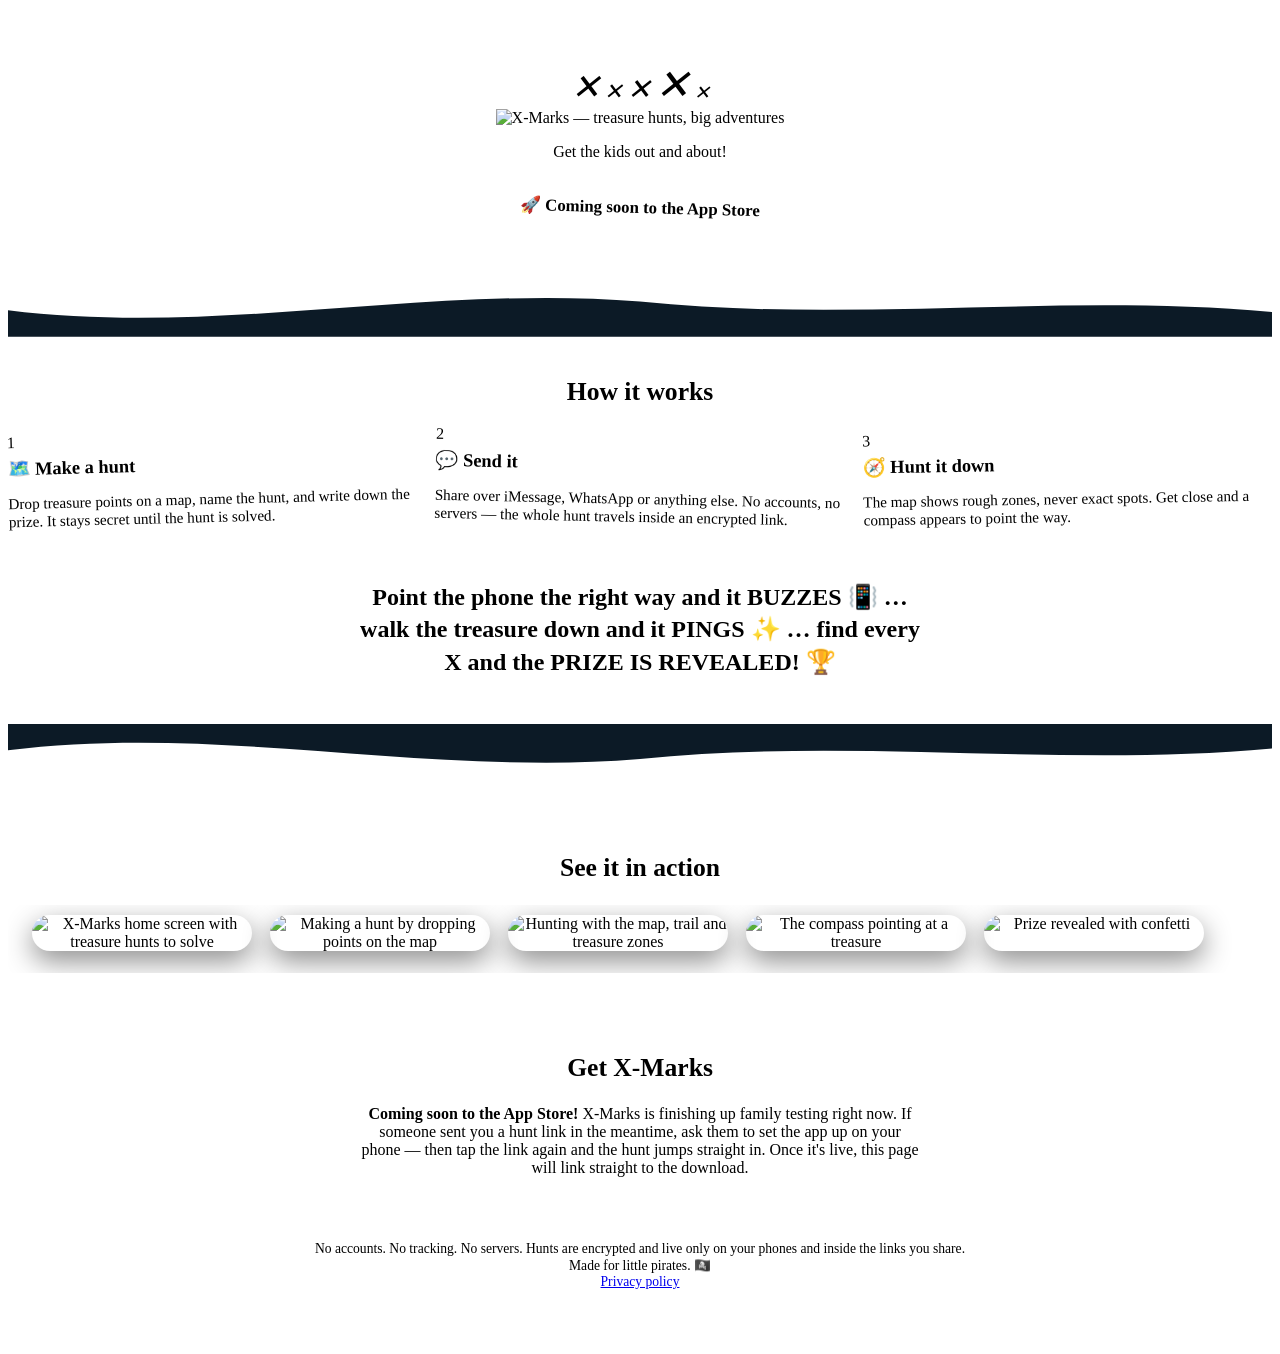
==== docs/index.html @ ab994bbe "Add a See it in action screenshot gallery to the landing page The five screenshots get lightweight w" ====
<!DOCTYPE html>
<html lang="en">
<head>
<meta charset="utf-8">
<meta name="viewport" content="width=device-width, initial-scale=1">
<title>X-Marks — get the kids out and about</title>
<meta name="description" content="Make real-world GPS treasure hunts for your kids. Drop points on a map, send the hunt over iMessage or WhatsApp, and let them hunt it down with a compass and a phone that buzzes when they're close.">
<meta property="og:title" content="X-Marks — treasure hunts, big adventures">
<meta property="og:description" content="Make real-world GPS treasure hunts. Drop points on a map, send an encrypted link, and hunt with a compass and a phone that buzzes when you're close.">
<meta property="og:image" content="https://x-marks.robbo-online.uk/assets/og.png">
<link rel="icon" type="image/png" href="/assets/favicon.png?v=2">
<link rel="stylesheet" href="/assets/site.css?v=1">
<style>
  header { text-align: center; padding: 52px 0 44px; }
  .brand { width: min(440px, 88vw); height: auto; }
  .visually-hidden {
    position: absolute; width: 1px; height: 1px;
    overflow: hidden; clip: rect(0 0 0 0); white-space: nowrap;
  }
  .tagline { margin-top: 16px; }
  .soon {
    display: inline-block;
    background: var(--gold);
    color: var(--ink);
    font-weight: 800;
    padding: 6px 20px;
    border-radius: 999px;
    transform: rotate(1.5deg);
    font-size: 1.05rem;
    margin-top: 14px;
  }

  .band { background: var(--band); }
  .band .wrap { padding-top: 8px; padding-bottom: 40px; }
  h2 { font-size: 1.6rem; margin: 28px 0 22px; color: var(--cyan); text-align: center; }

  .steps { display: grid; grid-template-columns: repeat(auto-fit, minmax(230px, 1fr)); gap: 18px; }
  .steps .card:nth-child(1) { transform: rotate(-1.5deg); border-top-color: var(--cyan); }
  .steps .card:nth-child(2) { transform: rotate(1.2deg); border-top-color: var(--lime); }
  .steps .card:nth-child(3) { transform: rotate(-1deg); border-top-color: var(--gold); }
  .card h3 { margin: 6px 0; font-size: 1.15rem; }
  .card p { color: var(--muted); font-size: .95rem; }

  .magic {
    text-align: center;
    font-size: 1.5rem;
    font-weight: 800;
    margin: 40px auto 6px;
    max-width: 560px;
    line-height: 1.35;
  }
  .magic .buzz { color: var(--cyan); }
  .magic .find { color: var(--lime); }
  .magic .prize { color: var(--gold); }

  .shots {
    padding: 44px 0 8px;
    text-align: center;
  }
  .shots-row {
    display: flex;
    gap: 18px;
    overflow-x: auto;
    padding: 10px 24px 22px;
    scroll-snap-type: x mandatory;
    -webkit-overflow-scrolling: touch;
  }
  .shots-row img {
    width: 220px;
    height: auto;
    flex-shrink: 0;
    border-radius: 26px;
    border: 4px solid var(--card);
    box-shadow: 0 10px 28px rgba(0,0,0,.45);
    scroll-snap-align: center;
  }
  @media (prefers-reduced-motion: no-preference) {
    .shots-row img { transition: transform .2s ease; }
    .shots-row img:hover { transform: translateY(-6px) rotate(-1deg); }
  }

  .get {
    text-align: center;
    padding: 44px 24px 8px;
  }
  .get p { color: var(--muted); max-width: 560px; margin: 0 auto 12px; }

  footer { text-align: center; color: var(--muted); font-size: .85rem; padding: 44px 0 56px; }
</style>
</head>
<body>

<header class="xs">
  <i style="top:12%; left:8%;  font-size:2.2rem; transform:rotate(14deg)">✕</i>
  <i style="top:58%; left:14%; font-size:1.4rem; transform:rotate(-18deg)">✕</i>
  <i style="top:20%; right:10%; font-size:1.8rem; transform:rotate(-10deg)">✕</i>
  <i style="top:66%; right:7%;  font-size:2.6rem; transform:rotate(22deg)">✕</i>
  <i style="top:84%; left:44%;  font-size:1.2rem; transform:rotate(8deg)">✕</i>
  <div class="wrap">
    <h1 class="visually-hidden">X-Marks — treasure hunts, big adventures</h1>
    <img class="brand bob" src="/assets/brand.png?v=1" alt="X-Marks — treasure hunts, big adventures">
    <p class="tagline"><span class="sticker">Get the kids out and about!</span></p>
    <p><span class="soon">🚀 Coming soon to the App&nbsp;Store</span></p>
  </div>
</header>

<svg class="wave" viewBox="0 0 1440 60" preserveAspectRatio="none" aria-hidden="true">
  <path d="M0,30 C240,60 480,0 720,20 C960,45 1200,10 1440,32 L1440,60 L0,60 Z" fill="#0c1a26"/>
</svg>

<div class="band">
  <div class="wrap">
    <h2>How it works</h2>
    <div class="steps">
      <div class="card">
        <span class="badge" style="background:var(--cyan)">1</span>
        <h3>🗺️ Make a hunt</h3>
        <p>Drop treasure points on a map, name the hunt, and write down the prize. It stays secret until the hunt is solved.</p>
      </div>
      <div class="card">
        <span class="badge" style="background:var(--lime)">2</span>
        <h3>💬 Send it</h3>
        <p>Share over iMessage, WhatsApp or anything else. No accounts, no servers — the whole hunt travels inside an encrypted link.</p>
      </div>
      <div class="card">
        <span class="badge" style="background:var(--gold)">3</span>
        <h3>🧭 Hunt it down</h3>
        <p>The map shows rough zones, never exact spots. Get close and a compass appears to point the way.</p>
      </div>
    </div>

    <p class="magic">
      Point the phone the right way and it
      <span class="buzz">BUZZES 📳</span> …
      walk the treasure down and it
      <span class="find">PINGS ✨</span> …
      find every X and the
      <span class="prize">PRIZE IS REVEALED! 🏆</span>
    </p>
  </div>
</div>

<svg class="wave" viewBox="0 0 1440 60" preserveAspectRatio="none" style="transform:scaleY(-1)" aria-hidden="true">
  <path d="M0,30 C240,60 480,0 720,20 C960,45 1200,10 1440,32 L1440,60 L0,60 Z" fill="#0c1a26"/>
</svg>

<section class="shots">
  <h2>See it in action</h2>
  <div class="shots-row">
    <img src="/screenshots/1-web.jpg" alt="X-Marks home screen with treasure hunts to solve" loading="lazy">
    <img src="/screenshots/2-web.jpg" alt="Making a hunt by dropping points on the map" loading="lazy">
    <img src="/screenshots/3-web.jpg" alt="Hunting with the map, trail and treasure zones" loading="lazy">
    <img src="/screenshots/4-web.jpg" alt="The compass pointing at a treasure" loading="lazy">
    <img src="/screenshots/5-web.jpg" alt="Prize revealed with confetti" loading="lazy">
  </div>
</section>

<section class="get">
  <h2 class="wordmark" style="font-size:1.6rem">Get <span class="x">X</span>-Marks</h2>
  <p><strong style="color:var(--gold)">Coming soon to the App&nbsp;Store!</strong> X-Marks is finishing up family testing right now. If someone sent you a hunt link in the meantime, ask them to set the app up on your phone — then tap the link again and the hunt jumps straight in. Once it's live, this page will link straight to the download.</p>
</section>

<footer>
  No accounts. No tracking. No servers. Hunts are encrypted and live only on
  your phones and inside the links you share.<br>
  Made for little pirates. 🏴‍☠️<br>
  <a href="/privacy/">Privacy policy</a>
</footer>

</body>
</html>
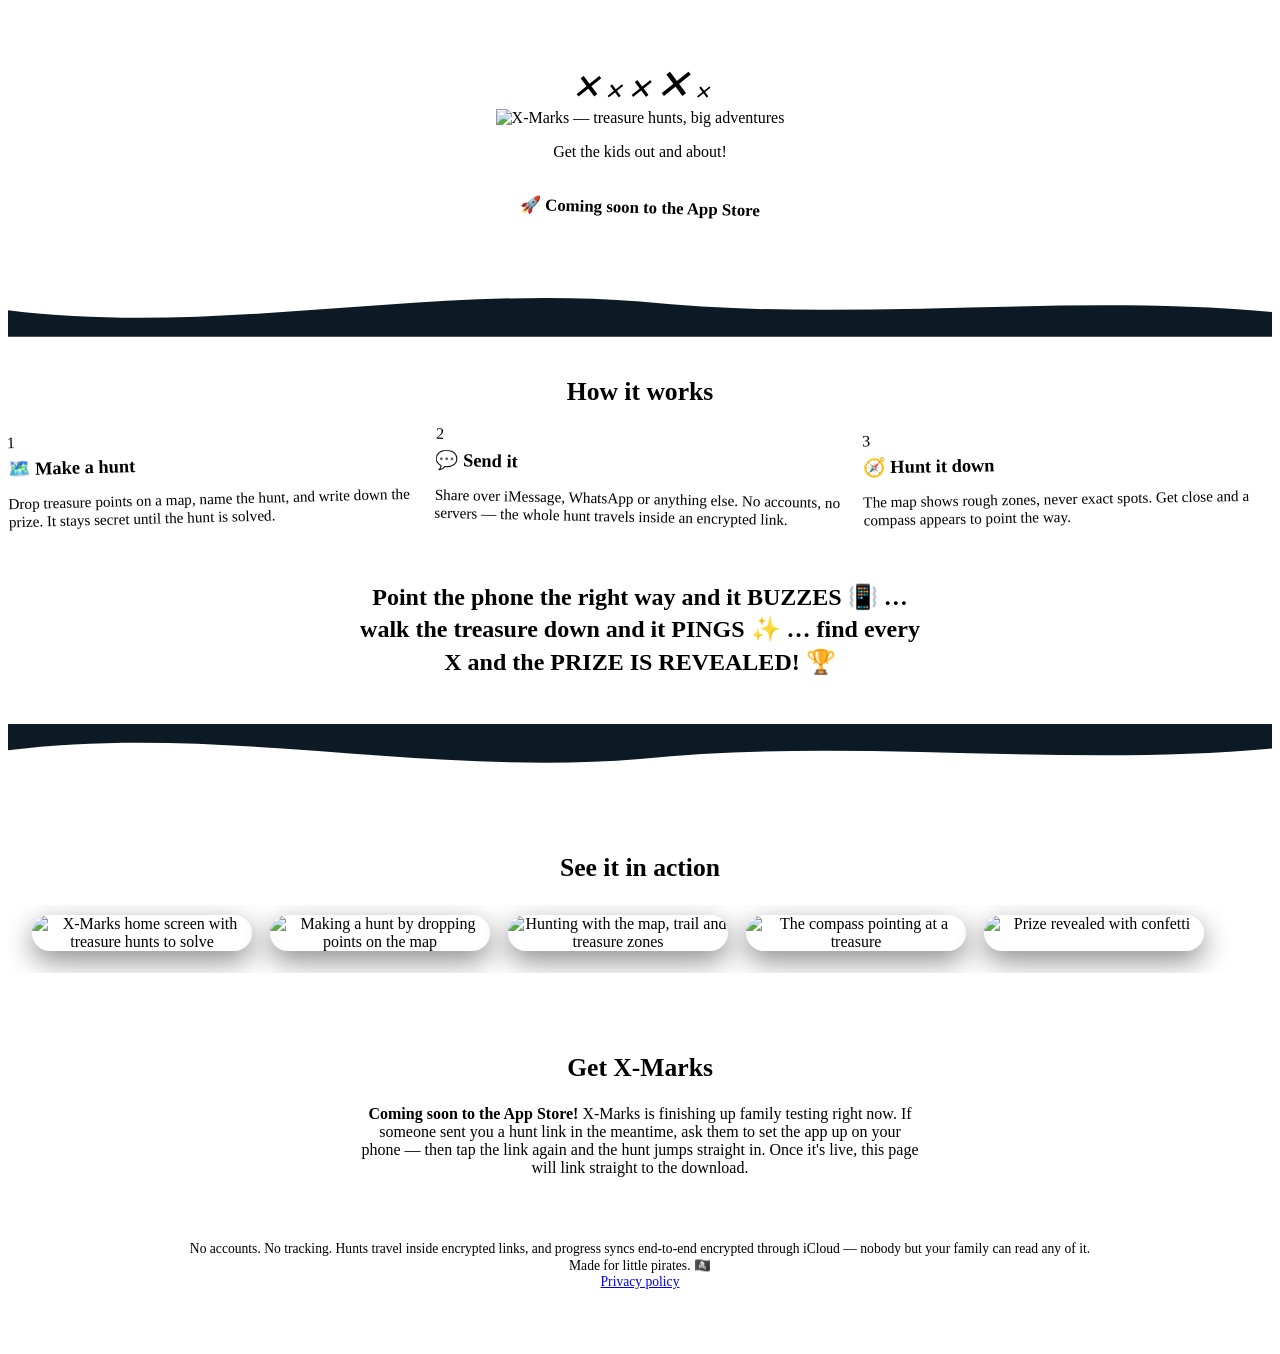
==== commit faa85c90: "Add automatic progress updates via encrypted CloudKit records Modelled on CycleHUD's live tracking: " ====
--- a/docs/index.html
+++ b/docs/index.html
@@ -161,8 +161,9 @@
 </section>
 
 <footer>
-  No accounts. No tracking. No servers. Hunts are encrypted and live only on
-  your phones and inside the links you share.<br>
+  No accounts. No tracking. Hunts travel inside encrypted links, and progress
+  syncs end-to-end encrypted through iCloud — nobody but your family can read
+  any of it.<br>
   Made for little pirates. 🏴‍☠️<br>
   <a href="/privacy/">Privacy policy</a>
 </footer>
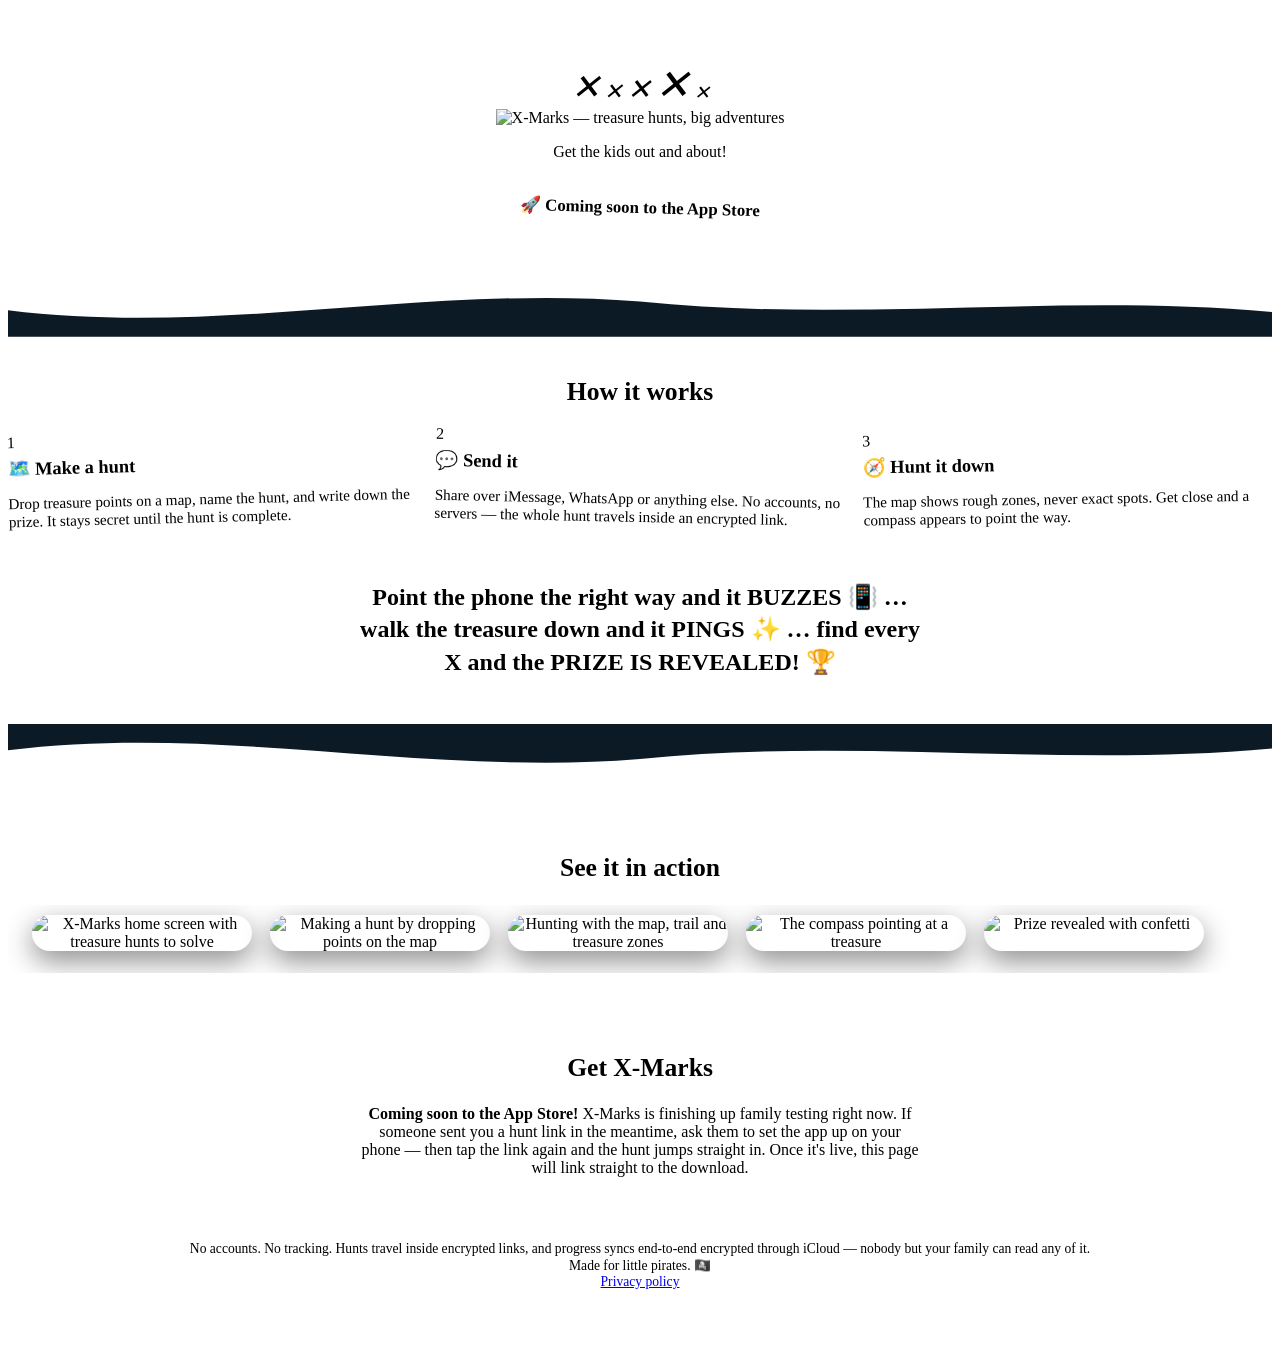
==== commit a94bb961: "Say complete instead of solved when a hunt is finished Prize screen, hunt list rows and section, pro" ====
--- a/docs/index.html
+++ b/docs/index.html
@@ -8,7 +8,7 @@
 <meta property="og:title" content="X-Marks — treasure hunts, big adventures">
 <meta property="og:description" content="Make real-world GPS treasure hunts. Drop points on a map, send an encrypted link, and hunt with a compass and a phone that buzzes when you're close.">
 <meta property="og:image" content="https://x-marks.robbo-online.uk/assets/og.png">
-<link rel="icon" type="image/png" href="/assets/favicon.png?v=2">
+<link rel="icon" type="image/png" href="/assets/favicon.png?v=3">
 <link rel="stylesheet" href="/assets/site.css?v=1">
 <style>
   header { text-align: center; padding: 52px 0 44px; }
@@ -115,7 +115,7 @@
       <div class="card">
         <span class="badge" style="background:var(--cyan)">1</span>
         <h3>🗺️ Make a hunt</h3>
-        <p>Drop treasure points on a map, name the hunt, and write down the prize. It stays secret until the hunt is solved.</p>
+        <p>Drop treasure points on a map, name the hunt, and write down the prize. It stays secret until the hunt is complete.</p>
       </div>
       <div class="card">
         <span class="badge" style="background:var(--lime)">2</span>
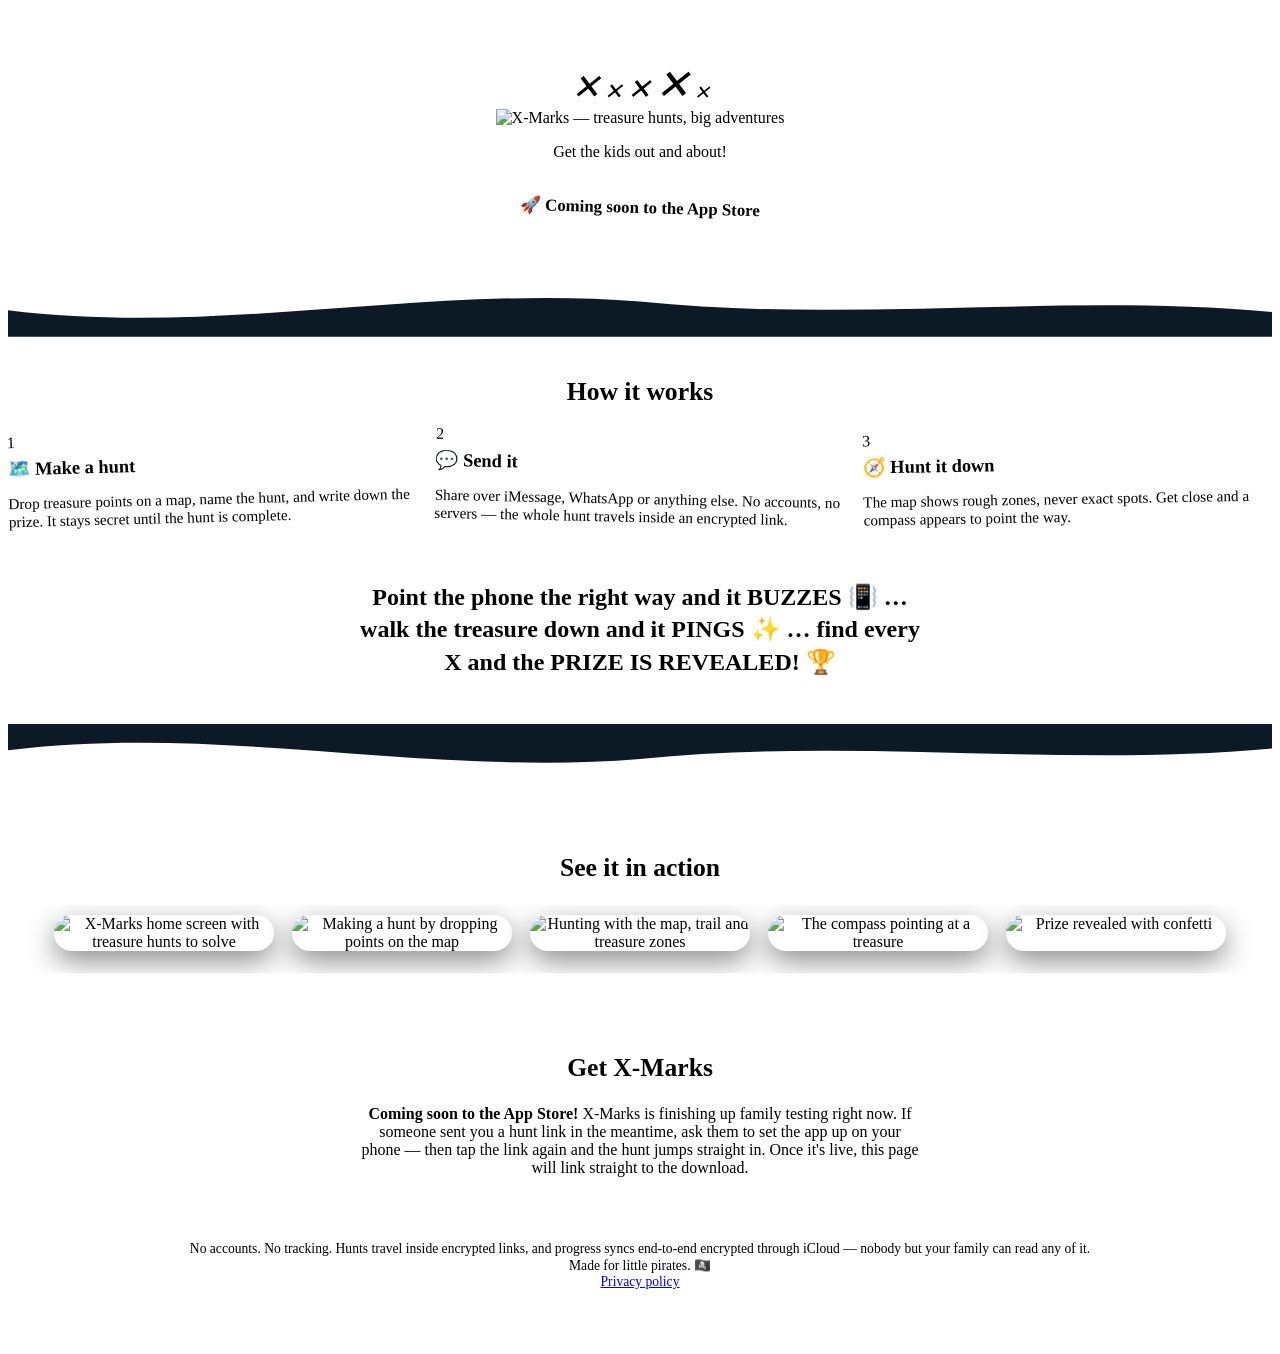
==== commit 50ea1377: "Centre the screenshot gallery when it fits the viewport Auto margins on the first and last phones ce" ====
--- a/docs/index.html
+++ b/docs/index.html
@@ -74,6 +74,9 @@
     box-shadow: 0 10px 28px rgba(0,0,0,.45);
     scroll-snap-align: center;
   }
+  /* Centre the row when it fits, without breaking scroll when it doesn't */
+  .shots-row img:first-child { margin-left: auto; }
+  .shots-row img:last-child { margin-right: auto; }
   @media (prefers-reduced-motion: no-preference) {
     .shots-row img { transition: transform .2s ease; }
     .shots-row img:hover { transform: translateY(-6px) rotate(-1deg); }
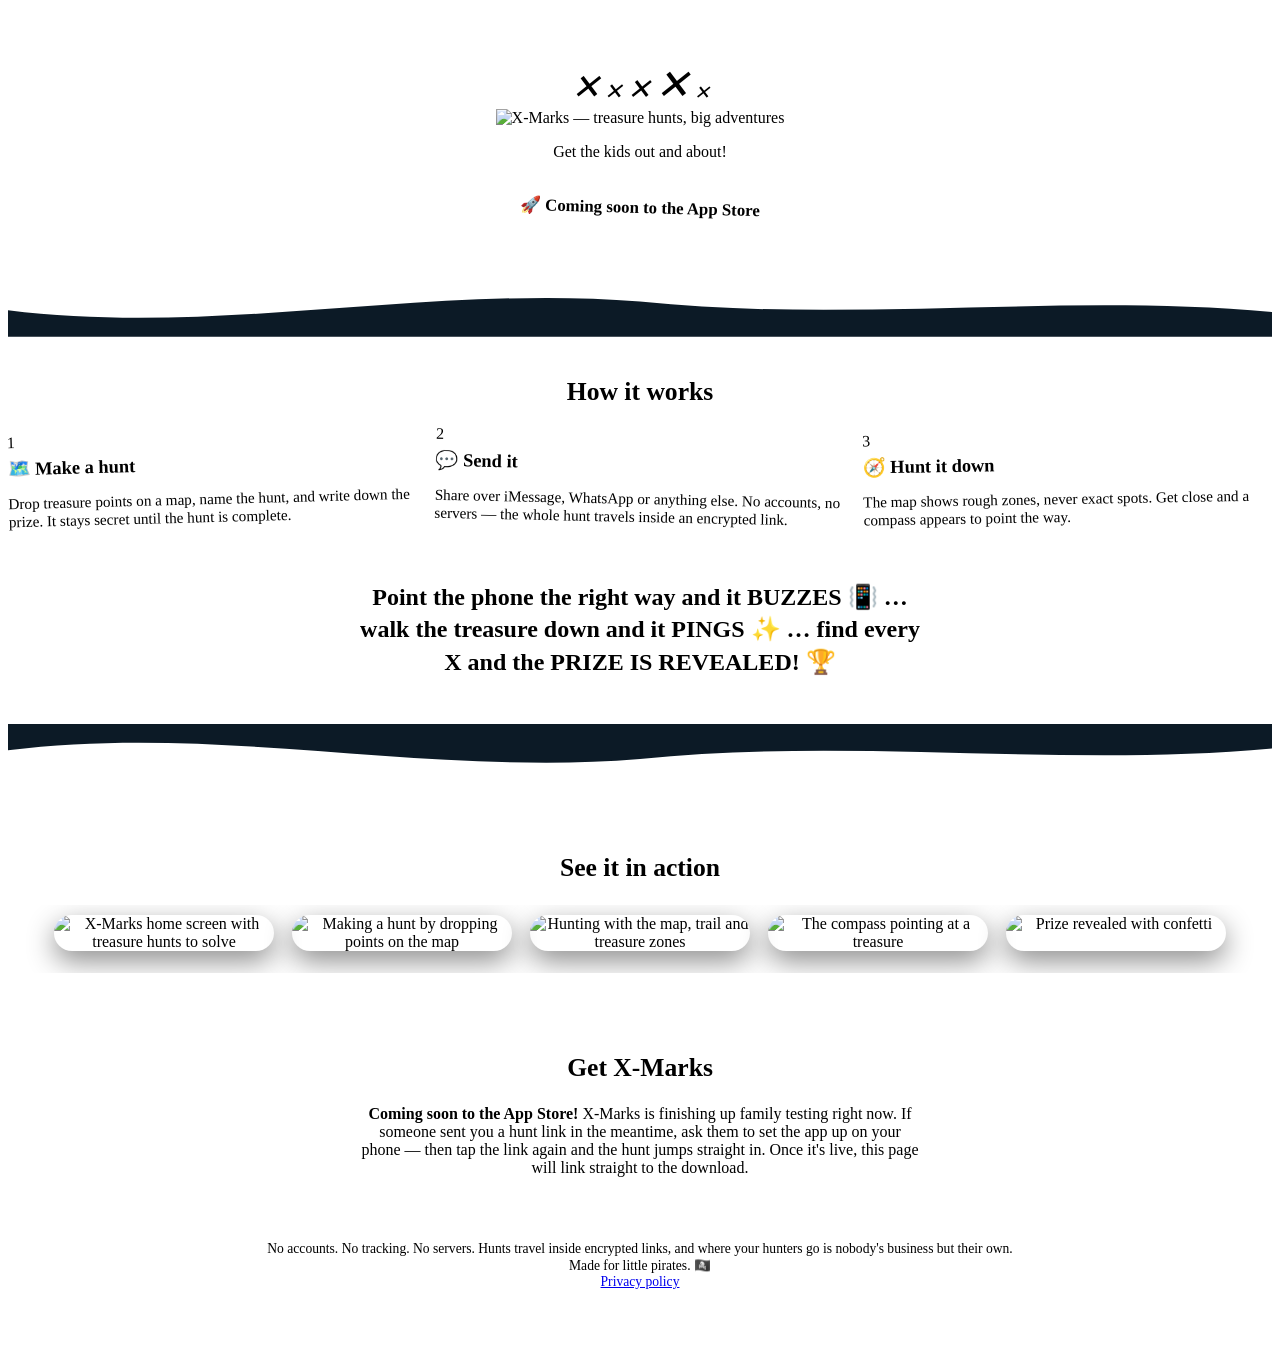
==== commit 563fc728: "Remove all progress reporting back to a hunt's creator A hunt's points are real places, so telling i" ====
--- a/docs/index.html
+++ b/docs/index.html
@@ -164,9 +164,8 @@
 </section>
 
 <footer>
-  No accounts. No tracking. Hunts travel inside encrypted links, and progress
-  syncs end-to-end encrypted through iCloud — nobody but your family can read
-  any of it.<br>
+  No accounts. No tracking. No servers. Hunts travel inside encrypted links,
+  and where your hunters go is nobody's business but their own.<br>
   Made for little pirates. 🏴‍☠️<br>
   <a href="/privacy/">Privacy policy</a>
 </footer>
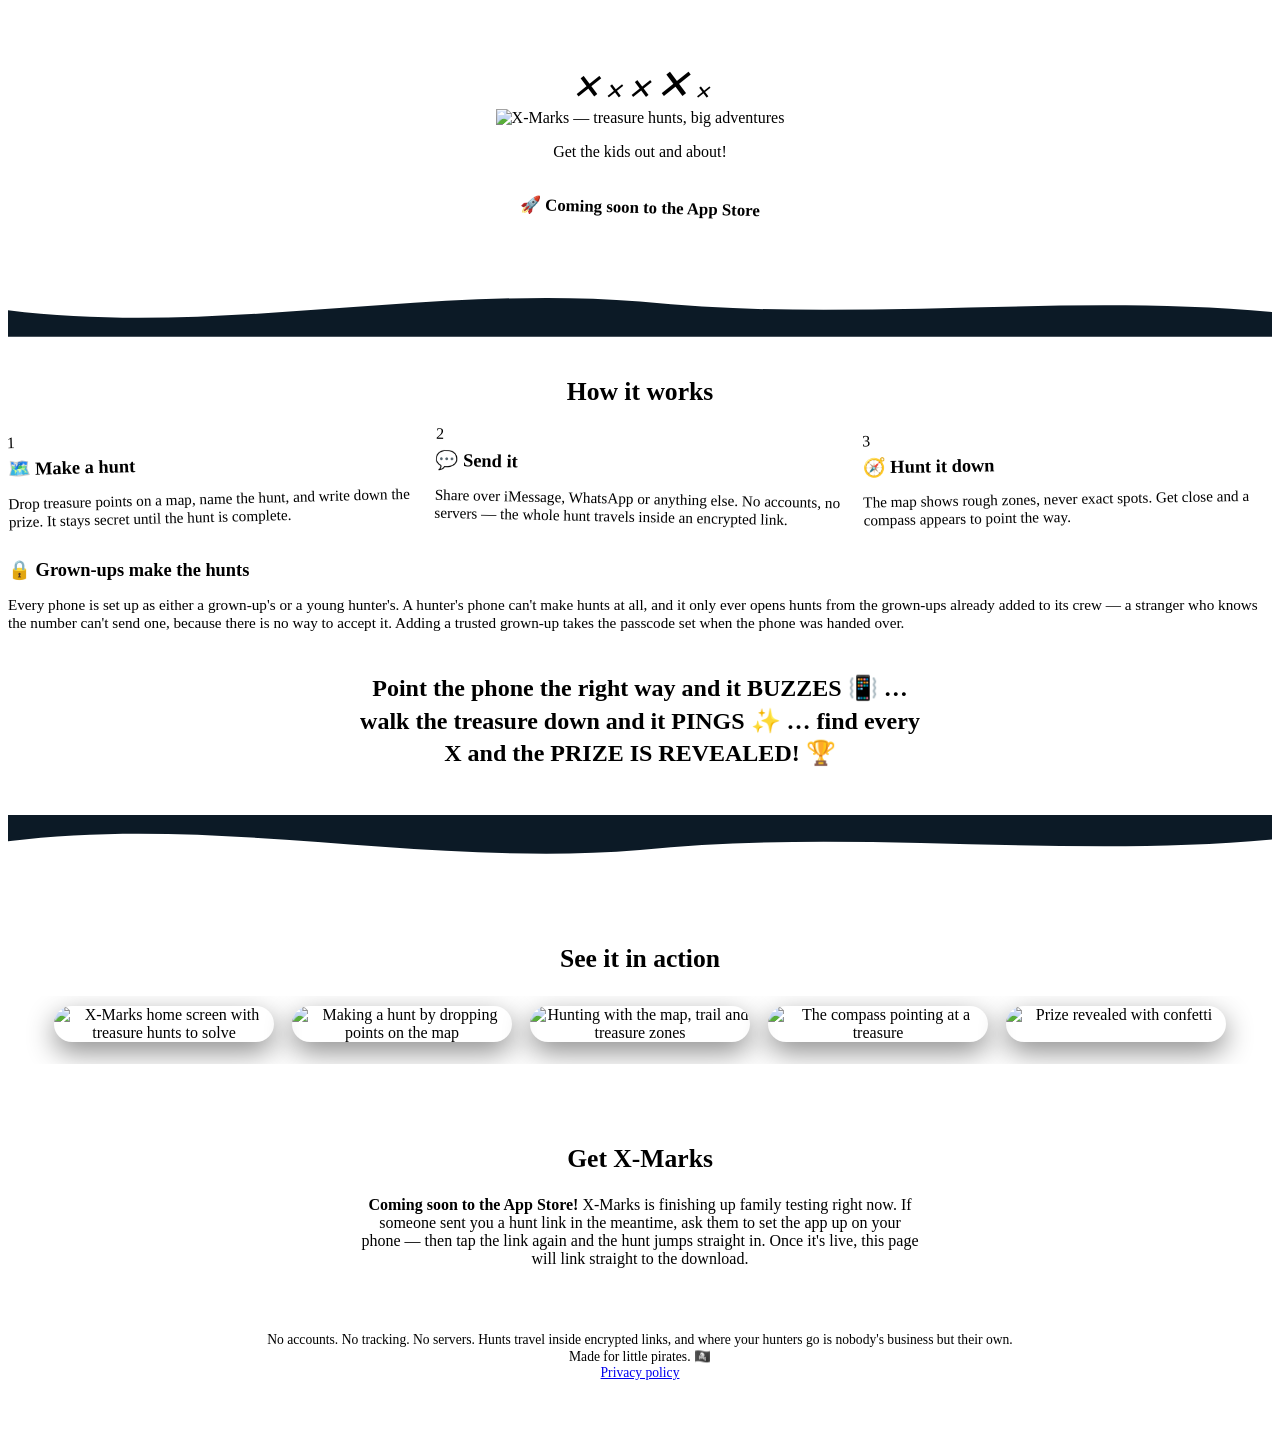
==== commit a473533e: "Make the trust boundary the device, not a puzzle Knowing a child's phone number was enough to route " ====
--- a/docs/index.html
+++ b/docs/index.html
@@ -132,6 +132,11 @@
       </div>
     </div>
 
+    <div class="card" style="margin-top:18px; border-top-color: var(--red)">
+      <h3>🔒 Grown-ups make the hunts</h3>
+      <p>Every phone is set up as either a grown-up's or a young hunter's. A hunter's phone can't make hunts at all, and it only ever opens hunts from the grown-ups already added to its crew — a stranger who knows the number can't send one, because there is no way to accept it. Adding a trusted grown-up takes the passcode set when the phone was handed over.</p>
+    </div>
+
     <p class="magic">
       Point the phone the right way and it
       <span class="buzz">BUZZES 📳</span> …
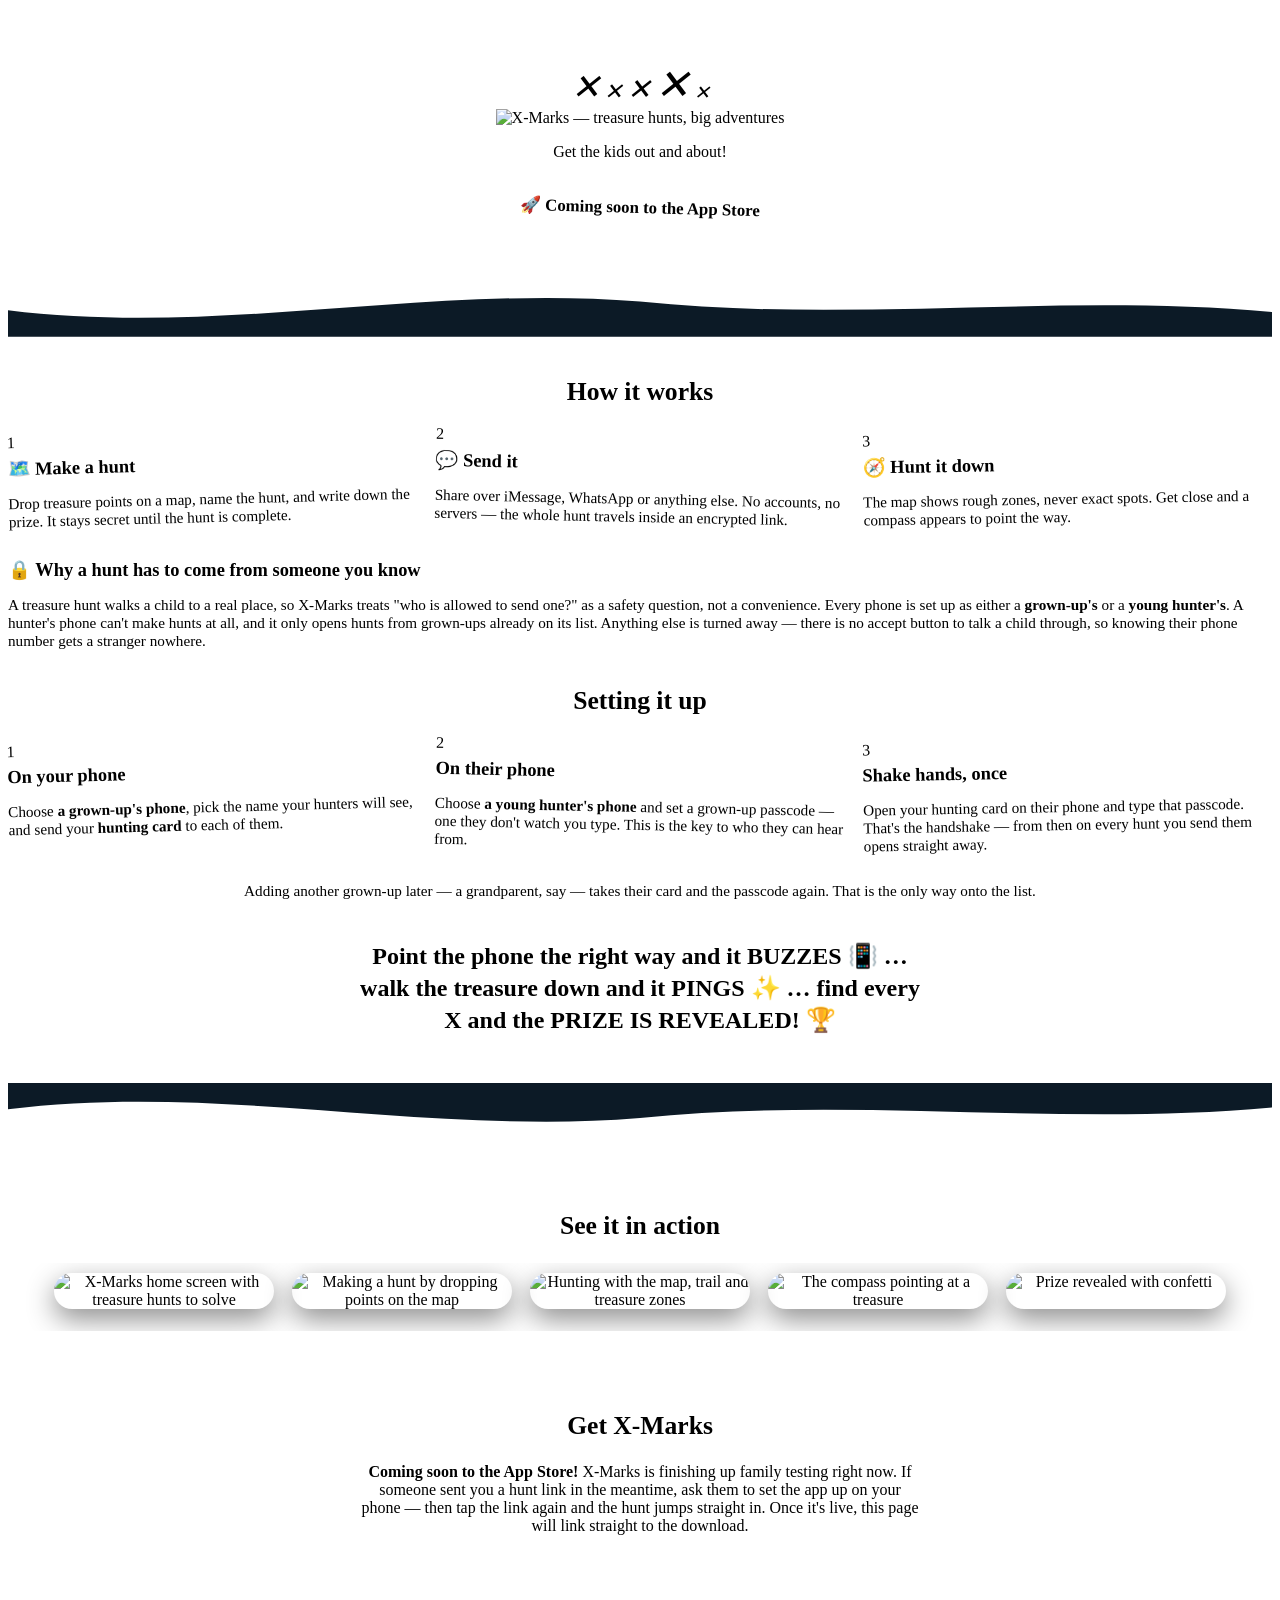
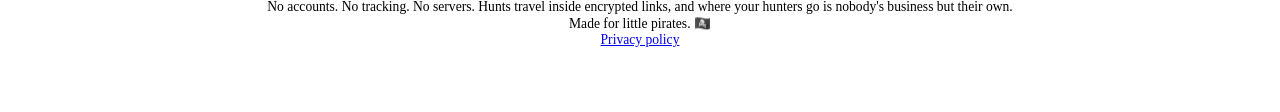
==== commit a0beaf85: "Make the handshake the setup flow, and explain it everywhere Real use found the gap: a grown-up coul" ====
--- a/docs/index.html
+++ b/docs/index.html
@@ -133,9 +133,37 @@
     </div>
 
     <div class="card" style="margin-top:18px; border-top-color: var(--red)">
-      <h3>🔒 Grown-ups make the hunts</h3>
-      <p>Every phone is set up as either a grown-up's or a young hunter's. A hunter's phone can't make hunts at all, and it only ever opens hunts from the grown-ups already added to its crew — a stranger who knows the number can't send one, because there is no way to accept it. Adding a trusted grown-up takes the passcode set when the phone was handed over.</p>
+      <h3>🔒 Why a hunt has to come from someone you know</h3>
+      <p>A treasure hunt walks a child to a real place, so X-Marks treats
+      "who is allowed to send one?" as a safety question, not a convenience.
+      Every phone is set up as either a <strong>grown-up's</strong> or a
+      <strong>young hunter's</strong>. A hunter's phone can't make hunts at
+      all, and it only opens hunts from grown-ups already on its list.
+      Anything else is turned away — there is no accept button to talk a child
+      through, so knowing their phone number gets a stranger nowhere.</p>
     </div>
+
+    <h2 style="margin-top:36px">Setting it up</h2>
+    <div class="steps">
+      <div class="card">
+        <span class="badge" style="background:var(--cyan)">1</span>
+        <h3>On your phone</h3>
+        <p>Choose <strong>a grown-up's phone</strong>, pick the name your hunters will see, and send your <strong>hunting card</strong> to each of them.</p>
+      </div>
+      <div class="card">
+        <span class="badge" style="background:var(--lime)">2</span>
+        <h3>On their phone</h3>
+        <p>Choose <strong>a young hunter's phone</strong> and set a grown-up passcode — one they don't watch you type. This is the key to who they can hear from.</p>
+      </div>
+      <div class="card">
+        <span class="badge" style="background:var(--gold)">3</span>
+        <h3>Shake hands, once</h3>
+        <p>Open your hunting card on their phone and type that passcode. That's the handshake — from then on every hunt you send them opens straight away.</p>
+      </div>
+    </div>
+    <p style="text-align:center; color:var(--muted); font-size:.95rem; margin-top:14px">
+      Adding another grown-up later — a grandparent, say — takes their card and the passcode again. That is the only way onto the list.
+    </p>
 
     <p class="magic">
       Point the phone the right way and it
